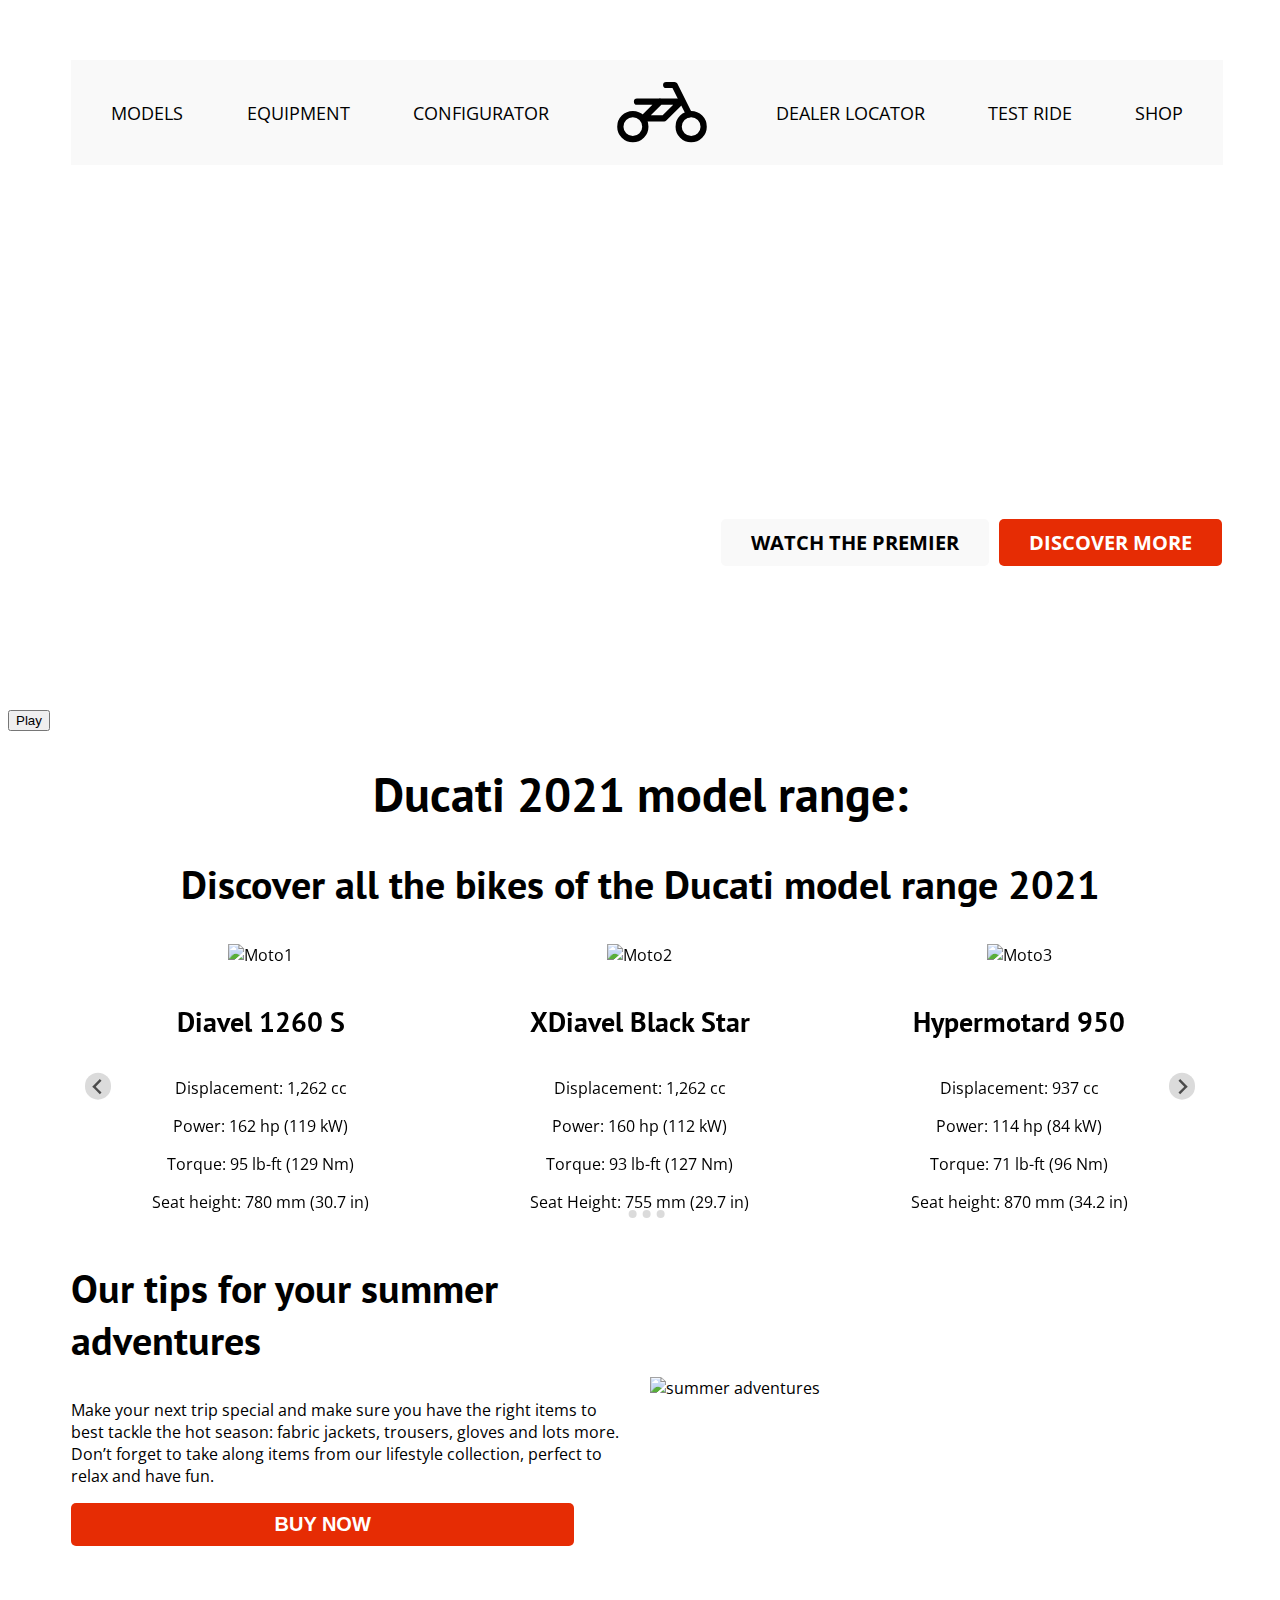
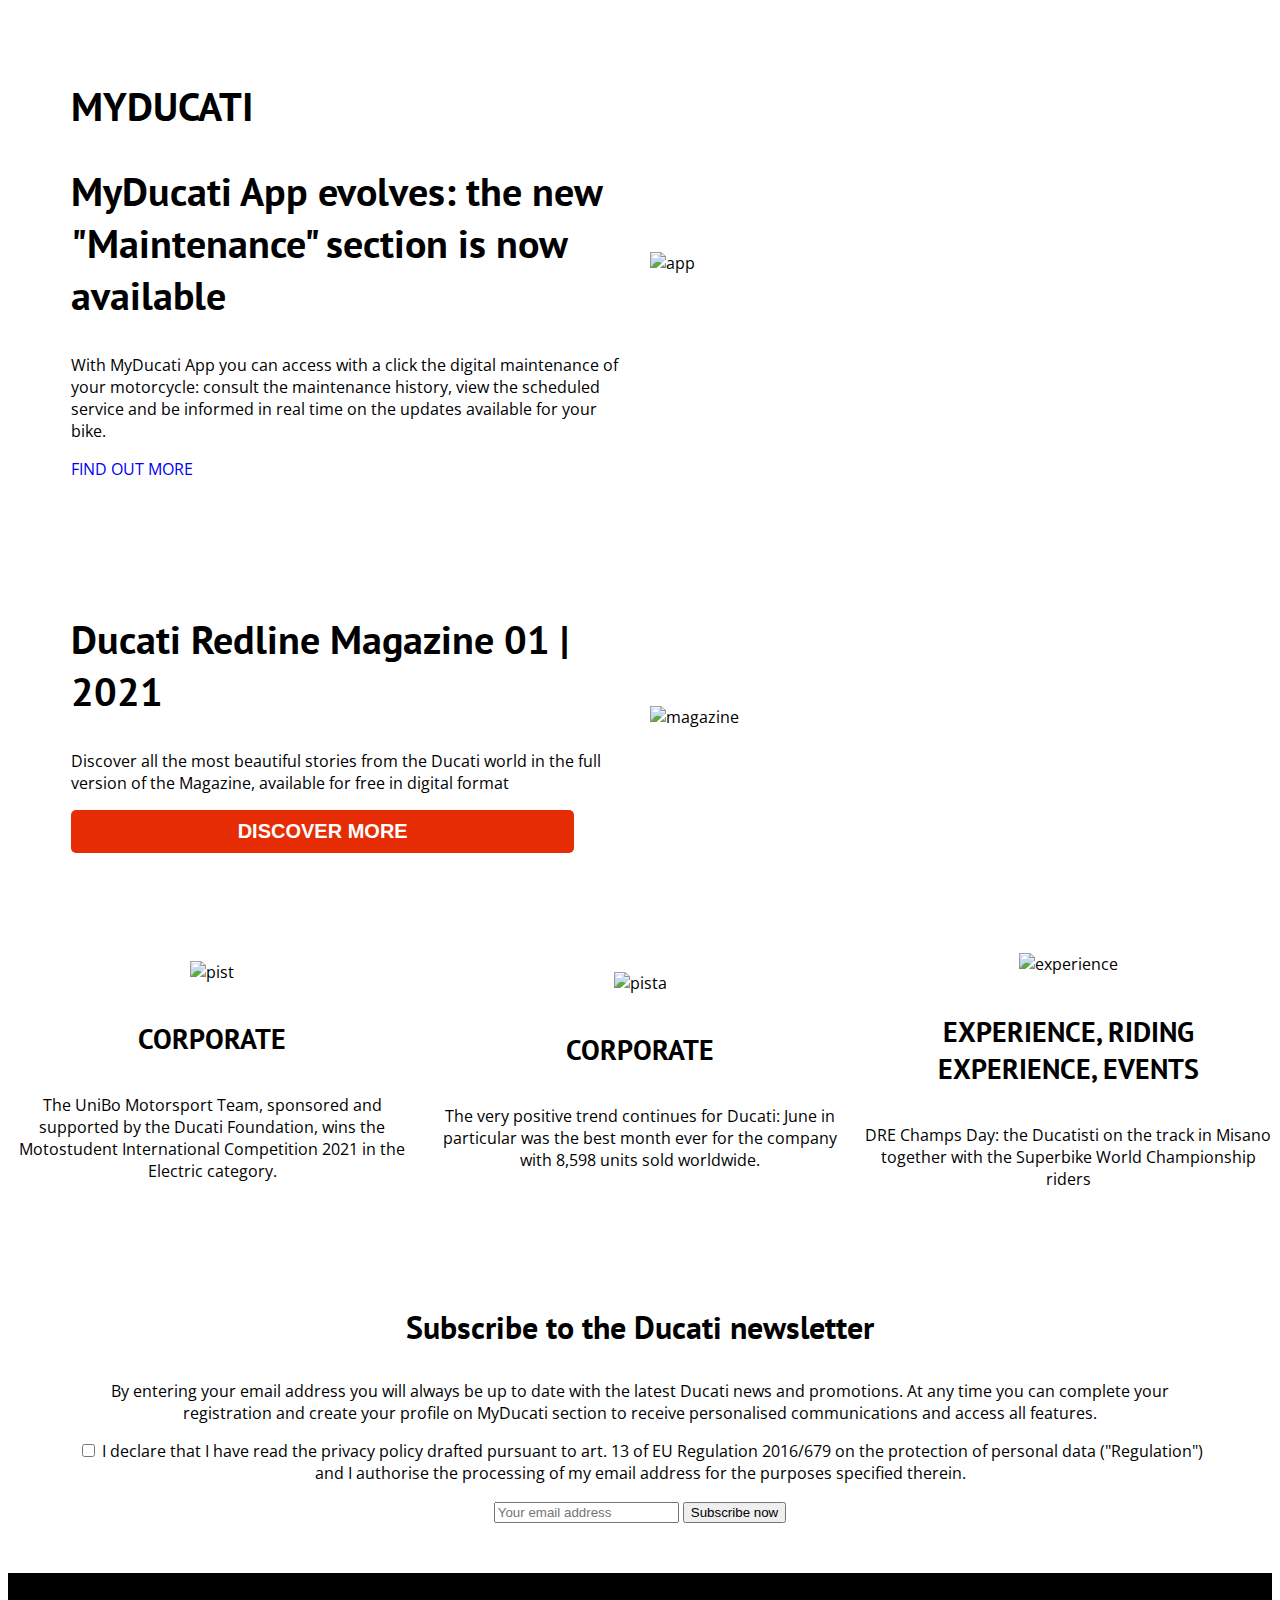
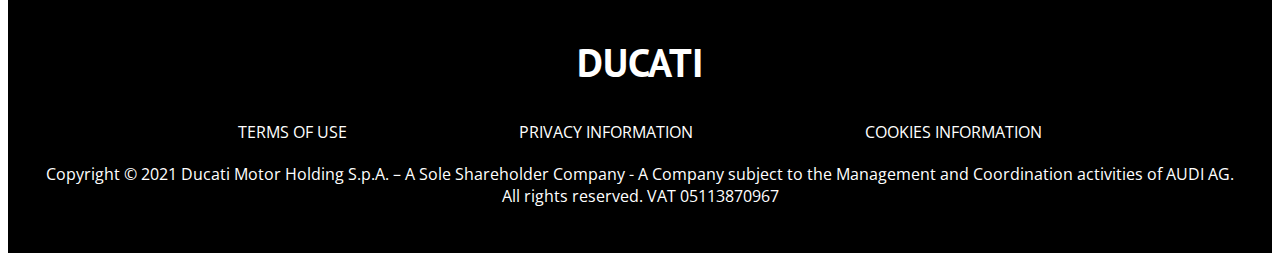
==== index.html @ 465f4997 "Add files via upload" ====
<!DOCTYPE html>
<html lang="en">

<head>
  <meta charset="UTF-8" />
  <meta http-equiv="X-UA-Compatible" content="IE=edge" />
  <meta name="viewport" content="width=device-width, initial-scale=1.0" />
  <title>Ducati: Moto, MotoGP & Superbike</title>
  <link href="https://fonts.googleapis.com/css2?family=Open+Sans&family=PT+Sans:wght@400;700&display=swap"
    rel="stylesheet" />
  <link rel="stylesheet" href="./css/splide.min.css">
  <link rel="stylesheet" href="./css/style.css" />
</head>

<body>
  <header class="header">
    <div class="contenedor">
      <div class="info">
        <div class="info__izquierda">
          <a href="#" class="info__izquierda--enlace">scrambler ducati</a>
          <a href="#" class="info__izquierda--enlace">the land of joy</a>
        </div>
        <div class="info__derecha">
          <a href="#" class="info__derecha--enlace">international website</a>
          <a href="#" class="info__derecha--enlace">myducati</a>
        </div>
      </div>

      <nav class="navegacion navegacion-principal">
        <a href="modelos.html" class="navegacion__enlace">models</a>
        <a href="#" class="navegacion__enlace">equipment</a>
        <a href="#" class="navegacion__enlace">configurator</a>
        <a href="index.html" class="navegacion__enlace"><svg xmlns="http://www.w3.org/2000/svg"
            class="icon icon-tabler icon-tabler-motorbike" width="100" height="100" viewBox="0 0 24 24"
            stroke-width="1.5" stroke="#000000" fill="none" stroke-linecap="round" stroke-linejoin="round">
            <path stroke="none" d="M0 0h24v24H0z" fill="none" />
            <circle cx="5" cy="16" r="3" />
            <circle cx="19" cy="16" r="3" />
            <path d="M7.5 14h5l4 -4h-10.5m1.5 4l4 -4" />
            <path d="M13 6h2l1.5 3l2 4" />
          </svg>
        </a>
        <a href="#" class="navegacion__enlace">dealer locator</a>
        <a href="#" class="navegacion__enlace">test ride</a>
        <a href="#" class="navegacion__enlace">shop</a>
      </nav>
    </div>

    <div class="header__texto">
      <h2 class="header__texto--titulo">born to celebrate</h2>
      <p class="header__texto--intro">
        Panigale V2 Bayliss 1st Championship 20th Anniversary
      </p>
      <p class="header__texto--parrafo">
        The celebration on one of the most successful riders of all time and
        the symbol of an entire community: Troy Bayliss
      </p>
    </div>
    <div class="header__boton botones-principal">
      <div>
        <a class="header__boton--boton1" href="premiere.html">watch the premier</a>
      </div>
      <div>
        <a class="header__boton--boton2" href="#">discover more</a>
      </div>
    </div>
  </header>

  <button id="playMusic">Play</button>
  <button id="pauseMusic" class="hidden">Pause</button>
  <button id="stopMusic" class="hidden">Stop</button>

  <!-- <section>
      <div>
        <h3>worldsbk</h3>
        <p>Aruba.it Racing – Ducati team racing in the 2021 WorldSBK season!</p>
        <p>
          Follow Scott Redding, Michael Rinaldi and the Aruba.it Racing – Ducati
          team on the fourth round of the World SBK Championship.
        </p>
        <a href="#"> FOLLOW THE RACE</a>
        <img src="https://i.imgur.com/OsBKhrx.jpg" alt="Follow the race" />
      </div>
    </section> -->

  <main>
    <div class="centrar-texto">
      <h1><strong>Ducati 2021 model range:</strong></h1>
      <h2>Discover all the bikes of the Ducati model range 2021</h2>
    </div>

    <div id="card-slider" class="splide contenedor">
      <div class="splide__track">
        <ul class="splide__list centrar-texto">
          <li class="splide__slide">
            <img src="https://i.imgur.com/Tn40NbR.png" alt="Moto1">
            <h4>Diavel 1260 S</h4>
            <div>
              <p>Displacement: 1,262 cc</p>
              <p>Power: 162 hp (119 kW)</p>
              <p>Torque: 95 lb-ft (129 Nm)</p>
              <p>Seat height: 780 mm (30.7 in)</p>
            </div>
          </li>
          <li class="splide__slide">
            <img src="https://i.imgur.com/jyrmXYi.png" alt="Moto2">
            <h4>XDiavel Black Star</h4>
            <div>
              <p>Displacement: 1,262 cc</p>
              <p>Power: 160 hp (112 kW)</p>
              <p>Torque: 93 lb-ft (127 Nm)</p>
              <p>Seat Height: 755 mm (29.7 in)</p>
            </div>
          </li>
          <li class="splide__slide">
            <img src="https://i.imgur.com/HvUGXnL.png" alt="Moto3">
            <h4>Hypermotard 950</h4>
            <div>
              <p>Displacement: 937 cc</p>
              <p>Power: 114 hp (84 kW)</p>
              <p>Torque: 71 lb-ft (96 Nm)</p>
              <p>Seat height: 870 mm (34.2 in)</p>
            </div>
          </li>
          <li class="splide__slide">
            <img src="https://i.imgur.com/j5yanj7.png" alt="Moto4">
            <h4>Monster +</h4>
            <div>
              <p>Displacement: 937 cc (57 cu in)</p>
              <p>Power: 111 hp (82 kW)</p>
              <p>Torque: 69 lb-ft (93 Nm)</p>
              <p>Seat Height: 820 mm (32.3 in)</p>
            </div>
          </li>
          <li class="splide__slide">
            <img src="https://i.imgur.com/OC34ZWy.png" alt="Moto5">
            <h4>Mulitstrada V4 S</h4>
            <div>
              <p>Displacement: 1,158 cc</p>
              <p>Power: 170 hp (125 kW)</p>
              <p>Torque: 92 lb ft (125 Nm)</p>
              <p>Seat Height: 840 mm - 860 mm (33.1 in - 33.9 in)</p>
            </div>
          </li>
          <li class="splide__slide">
            <img src="https://i.imgur.com/I2bBcA2.png" alt="Moto6">
            <h4>Streetfighter V4 S</h4>
            <div>
              <p>Displacement: 1,103 cc</p>
              <p>Power: 208 hp (153 kW)</p>
              <p>Torque: 90.4 lb-ft (123 Nm)</p>
              <p>Seat height: 845 mm (33.3 in)</p>
            </div>
          </li>
          <li class="splide__slide">
            <img src="https://i.imgur.com/BxGlyQI.png" alt="Moto7">
            <h4>Superleggera V4</h4>
            <div>
              <p>Displacement: 998 cc</p>
              <p>Power: 224 hp (165 kW)</p>
              <p>Torque: 85.6 lb-ft (116 Nm)</p>
              <p>Seat height: 835 mm (32.9 in)</p>
            </div>
          </li>
          <li class="splide__slide">
            <img src="https://i.imgur.com/la1O4lI.png" alt="Moto8">
            <h4>Panigale V4 SP</h4>
            <div>
              <p>Displacement: 1,103 cc</p>
              <p>Power: 162 hp (119 kW)</p>
              <p>Torque: 91.5 lb-ft (124.0 Nm)</p>
              <p>Seat height: 835 mm</p>
            </div>
          </li>
          <li class="splide__slide cen">
            <img src="https://i.imgur.com/30AopzX.png" alt="Moto9">
            <h4>SuperSport 950 S</h4>
            <div>
              <p>Displacement: 937 cc</p>
              <p>Power: 110 Hp (81 kW)</p>
              <p>Torque: 69 lb-ft (93 Nm)</p>
              <p>Seat height: 810 mm (31.9 in)</p>
            </div>
          </li>
          <li class="splide__slide">
            <img src="https://i.imgur.com/fawDX6p.png" alt="Moto10">
            <h4>Scrambler 1100 Dark Pro</h4>
            <div>
              <p>Displacement: 1,079 cc</p>
              <p>Power: 86 hp (63 kW)</p>
              <p>Torque: 65 lb-ft (88 Nm)</p>
              <p>Seat height: 810 mm (31.9 in)</p>
            </div>
          </li>
          <li class="splide__slide">
            <img src="https://i.imgur.com/XJgsoAV.jpg" alt="Customise">
            <h4>The best experience</h4>
            <div>
              Customise your bike with the Ducati Configurator
            </div>
          </li>
          <li class="splide__slide">
            <img src="https://i.imgur.com/HJPnLH4.png" alt="bici_e">
            <h4>TK-01RR</h4>
            <div>
              <p>Engine: SHIMANO - EP8 (250W - 85Nm)</p>
            </div>
          </li>
        </ul>
      </div>
    </div>

  </main>

  <section class="grid_2 contenedor">
    <div>
      <h2>Our tips for your summer adventures</h2>
      <p>
        Make your next trip special and make sure you have the right items to
        best tackle the hot season: fabric jackets, trousers, gloves and lots
        more. Don’t forget to take along items from our lifestyle collection,
        perfect to relax and have fun.
      </p>
      <button class="header__boton--boton2">buy now</button>
    </div>
    <div class="grafico_grid">
      <img  src="https://i.imgur.com/coVhL7p.jpg" alt="summer adventures" />
    </div>
  </section>
  <section class="grid_2 contenedor">
    <div>
      <h2>MYDUCATI</h2>
      <h2>
        MyDucati App evolves: the new "Maintenance" section is now available
      </h2>
      <p>
        With MyDucati App you can access with a click the digital maintenance
        of your motorcycle: consult the maintenance history, view the
        scheduled service and be informed in real time on the updates
        available for your bike.
      </p>
      <a href="#">FIND OUT MORE</a>
    </div>
    <div class="grafico_grid">
      <img src="https://i.imgur.com/0N36P7D.png" alt="app" />
    </div>
  </section>
  <section class="grid_2 contenedor">
    <div>
      <h2>Ducati Redline Magazine 01 | 2021</h2>
      <p>
        Discover all the most beautiful stories from the Ducati world in the
        full version of the Magazine, available for free in digital format
      </p>
      <button class="header__boton--boton2">discover more</button>
    </div>
    <div class="grafico_grid">
      <img src="https://i.imgur.com/sMCqqkQ.jpg" alt="magazine" />
    </div>
  </section>
  <section class="grid">
    <div class="corporate">
      <img src="https://i.imgur.com/60CAxHm.jpg" alt="pist" />
      <h4>CORPORATE</h4>
      <p>
        The UniBo Motorsport Team, sponsored and supported by the Ducati
        Foundation, wins the Motostudent International Competition 2021 in the
        Electric category.
      </p>
    </div>
    <div class="corporate">
      <img src="https://i.imgur.com/CehCvcb.jpg" alt="pista" />
      <h4>CORPORATE</h4>
      <p>
        The very positive trend continues for Ducati: June in particular was
        the best month ever for the company with 8,598 units sold worldwide.
      </p>
    </div>
    <div class="corporate">
      <img src="https://i.imgur.com/MT83eJv.jpg" alt="experience" />
      <h4>EXPERIENCE, RIDING EXPERIENCE, EVENTS</h4>
      <p>
        DRE Champs Day: the Ducatisti on the track in Misano together with the
        Superbike World Championship riders
      </p>
    </div>
  </section>
  <section class="contenedor centrar-texto margin_subscribe">
    <div>
      <h3>Subscribe to the Ducati newsletter</h3>
      <p>
        By entering your email address you will always be up to date with the
        latest Ducati news and promotions. At any time you can complete your
        registration and create your profile on MyDucati section to receive
        personalised communications and access all features.
      </p>
      <div>

        <p> <input type="checkbox">
          I declare that I have read the privacy policy drafted pursuant to art.
          13 of EU Regulation 2016/679 on the protection of personal data
          ("Regulation") and I authorise the processing of my email address for
          the purposes specified therein.
        </p>
      </div>
      <input placeholder="Your email address" />
      <button>Subscribe now</button>
    </div>
  </section>
  <footer class="footer centrar-texto">
    <div>
      <h2>DUCATI</h2>
      <div class="footer__lista centrar-texto">
        <a href="#" class="footer__lista--color">terms of use</a>
        <a href="#" class="footer__lista--color">privacy information</a>
        <a href="#" class="footer__lista--color">cookies information</a>
      </div>
    </div>
    <div>
      <p>
        Copyright © 2021 Ducati Motor Holding S.p.A. – A Sole Shareholder
        Company - A Company subject to the Management and Coordination
        activities of AUDI AG. All rights reserved. VAT 05113870967
      </p>
    </div>
  </footer>
  <script src="/js/splide.min.js"></script>
  <script src="/js/howler.min.js"></script>
  <script src="/js/main.js"></script>
</body>

</html>
---- css/style.css ----
:root {
  --fuenteHeading: "PT Sans", sans-serif;
  --fuenteParrafos: "Open Sans", sans-serif;

  --blanco: #ffffff;
  --negro: #000000;
  --rojo: #e62c04;
  --gris: #f9f9f9;
}
html {
  box-sizing: border-box;
  font-size: 62.5%;
}
*,
*:before,
*:after {
  box-sizing: inherit;
}
body {
  font-family: var(--fuenteParrafos);
  font-size: 1.6rem;
  /* line-height: 2; */
}

/* Globales */
.contenedor {
  max-width: 150rem;
  width: 90%;
  margin: 0 auto;
}
a {
  text-decoration: none;
}
h1,
h2,
h3,
h4 {
  font-family: var(--fuenteHeading);
}
h1 {
  font-size: 4.8rem;
}
h2 {
  font-size: 4rem;
}
h3 {
  font-size: 3.2rem;
}
h4 {
  font-size: 2.8rem;
}
img {
  max-width: 100%;
}

/* Utilidades */
.no-margin {
  margin: 0;
}
.no-padding {
  padding: 0;
}
.centrar-texto {
  text-align: center;
}

/* Header */
.header {
  background-image: url(https://i.imgur.com/U5KOQFh.jpg);
  height: 70rem;
  background-size: cover;
  background-repeat: no-repeat;
  background-position: center center;
  position: relative;
}
.header__texto {
  text-align: left;
  color: var(--blanco);
  margin-top: 20rem;
  margin-left: 5rem;
}
.header__texto--titulo {
  text-transform: uppercase;
  font-size: 1.6rem;
  margin-bottom: 0.4rem;
}
.header__texto--intro {
  text-transform: uppercase;
  font-size: 4.8rem;
  font-weight: 700;
  margin-top: 1rem;
  margin-bottom: 1.5rem;
}
.header__texto--parrafo {
  font-size: 1.8rem;
  margin-top: 1rem;
  margin-bottom: 1.9rem;
}
.logo {
  color: var(--blanco);
}
.logo__nombre {
  font-weight: normal;
}
.logo__bold {
  font-weight: 700;
}
.navegacion {
  background-color: var(--gris);
  display: flex;
  justify-content: space-between;
  align-items: center;
  font-size: 1.8rem;
  gap: 2rem;
  margin-top: 3rem;
  padding: 0 4rem;
  text-transform: uppercase;
  position: fixed;
  max-width: 150rem;
  width: 90%;
}
.navegacion__enlace {
  color: var(--negro);
}
.navegacion-principal {
  display: flex;
  flex-direction: column;
}
@media (min-width: 850px) {
  .navegacion-principal {
    flex-direction: row;
    justify-content: space-between;
  }
}

.botones-principal {
  display: flex;
  flex-direction: column;
}
@media (min-width: 610px) {
  .botones-principal {
    flex-direction: row;
    justify-content: space-between;
    margin-bottom: 2rem;
  }
}

.info {
    display: flex;
    justify-content: space-between;
}
.info__izquierda {
    display: flex;
    justify-content: space-between;
    text-transform: uppercase;
    gap: 2rem;
}
.info__derecha {
    display: flex;
    justify-content: space-between;
    text-transform: uppercase;
    gap: 2rem;
}
.info__izquierda--enlace {
    color: var(--blanco);
}
.info__derecha--enlace {
    color: var(--blanco);
}
.header__boton {
    display: flex;
    justify-content: right;
    margin-top: 10rem;
    gap: 1rem;
}
.header__boton--boton1 {
    color: var(--negro);
    background-color: var(--gris);
    padding: 1rem 3rem;
    font-size: 2rem;
    text-transform: uppercase;
    font-weight: bold;
    border-radius: 0.5rem;
    width: 90%;
    text-align: center;
    border: none;
    margin-left: 5rem;
}
.header__boton--boton2 {
    color: var(--blanco);
    background-color: var(--rojo);
    padding: 1rem 3rem;
    font-size: 2rem;
    text-transform: uppercase;
    font-weight: bold;
    border-radius: 0.5rem;
    width: 90%;
    text-align: center;
    border: none;
    margin-right: 5rem;
    
}


/* Grid */
.grid {
  display: grid;
  grid-template-columns: repeat(1, 1fr);
  gap: 2rem;
  margin-bottom: 10rem;
}
@media (min-width: 768px) {
  .grid {
    grid-template-columns: repeat(3, 1fr);
    align-items: center;
    margin-bottom: 10rem;
  }
}

.modelos_custom {
  color: var(--negro);
}

.especificaciones {
  text-align: center;
  list-style: none;
}

.grid_2 {
  display: grid;
  grid-template-columns: repeat(1, 1fr);
  gap: 2rem;
  margin-bottom: 10rem;
}
@media (min-width: 768px) {
  .grid_2 {
    grid-template-columns: repeat(2, 1fr);
    align-items: center;
    margin-bottom: 10rem;
  }
  .grafico_grid {
    grid-column: 2 / 3;
  }
}
.grafico_grid {
  grid-row: 1 / 2;
}

.corporate {
  text-align: center;
}

.margin_subscribe {
  margin-bottom: 5rem;
}

.footer {
  background-color: var(--negro);
  color: var(--blanco);
  padding: 3rem;
}

.footer__lista {
  display: flex;
  justify-content: space-between;
  text-transform: uppercase;
  margin: 2rem 20rem;
}
.footer__lista--color {
  color: var(--blanco);
}

.hidden {
  visibility: hidden;
}
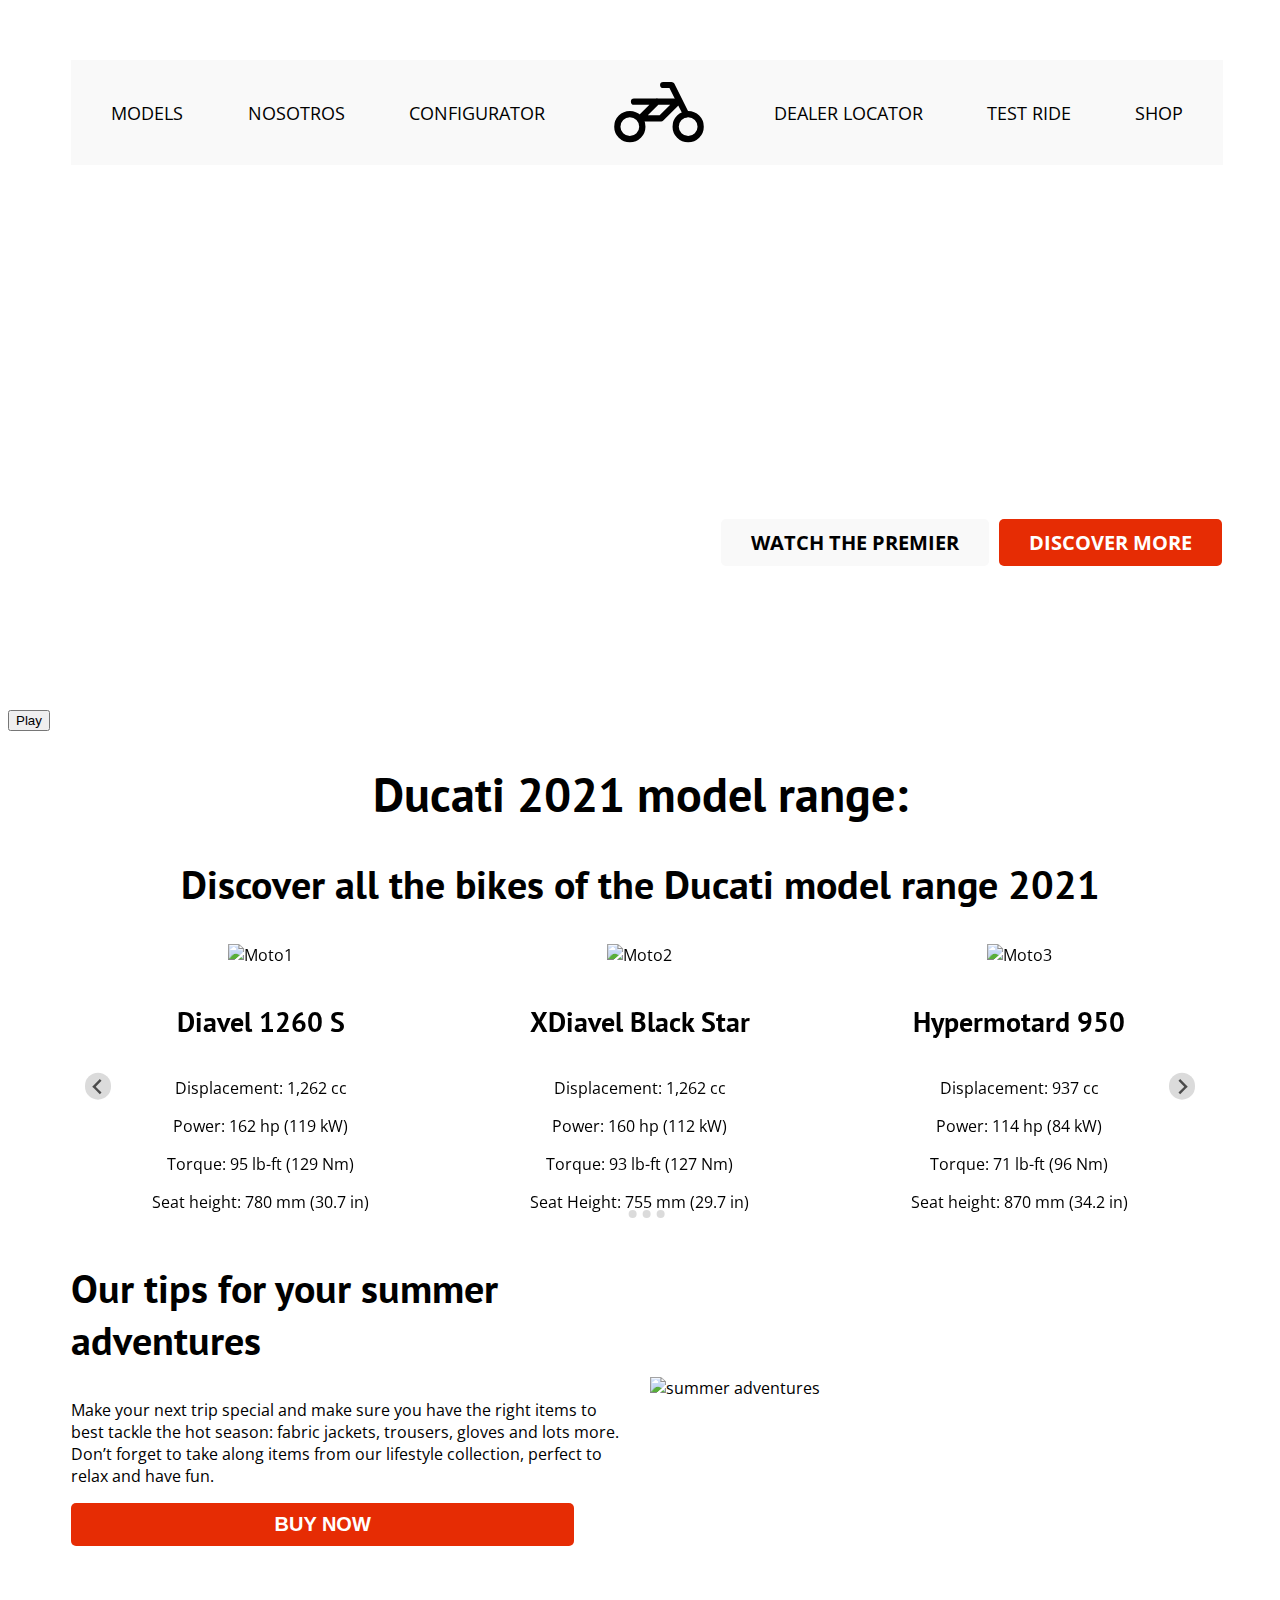
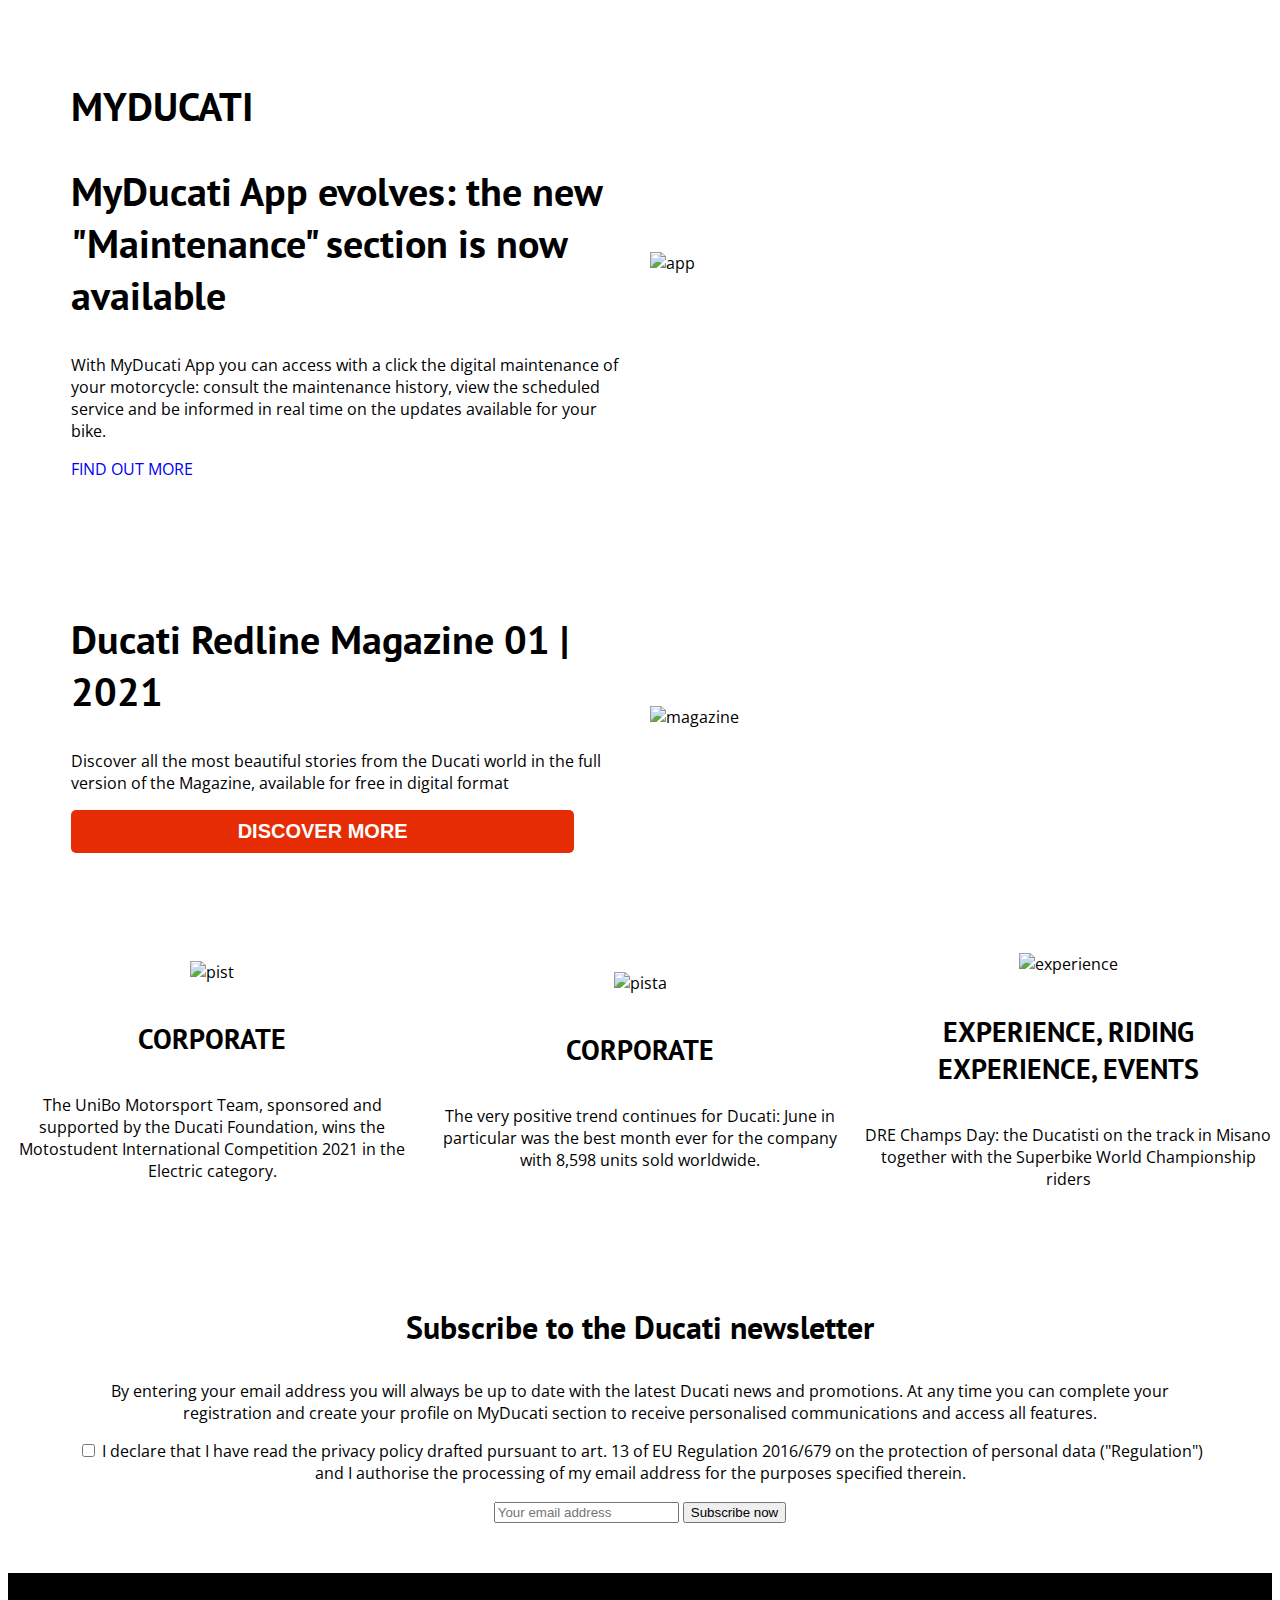
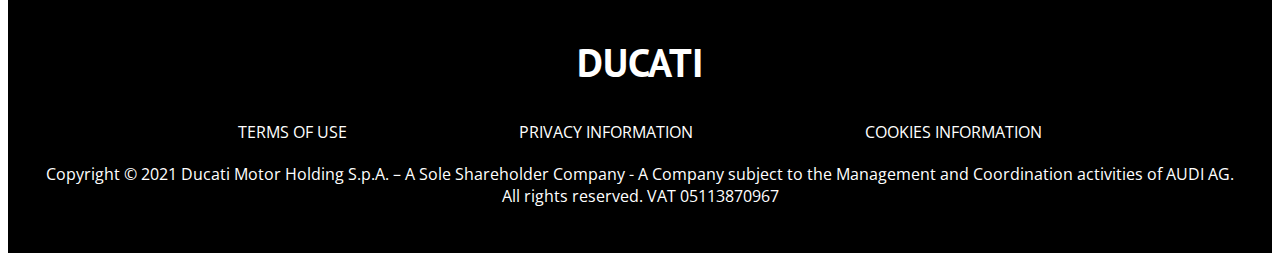
==== commit 46657312: "Add files via upload" ====
--- a/index.html
+++ b/index.html
@@ -28,7 +28,7 @@
 
       <nav class="navegacion navegacion-principal">
         <a href="modelos.html" class="navegacion__enlace">models</a>
-        <a href="#" class="navegacion__enlace">equipment</a>
+        <a href="nosotros.html" class="navegacion__enlace">nosotros</a>
         <a href="#" class="navegacion__enlace">configurator</a>
         <a href="index.html" class="navegacion__enlace"><svg xmlns="http://www.w3.org/2000/svg"
             class="icon icon-tabler icon-tabler-motorbike" width="100" height="100" viewBox="0 0 24 24"
